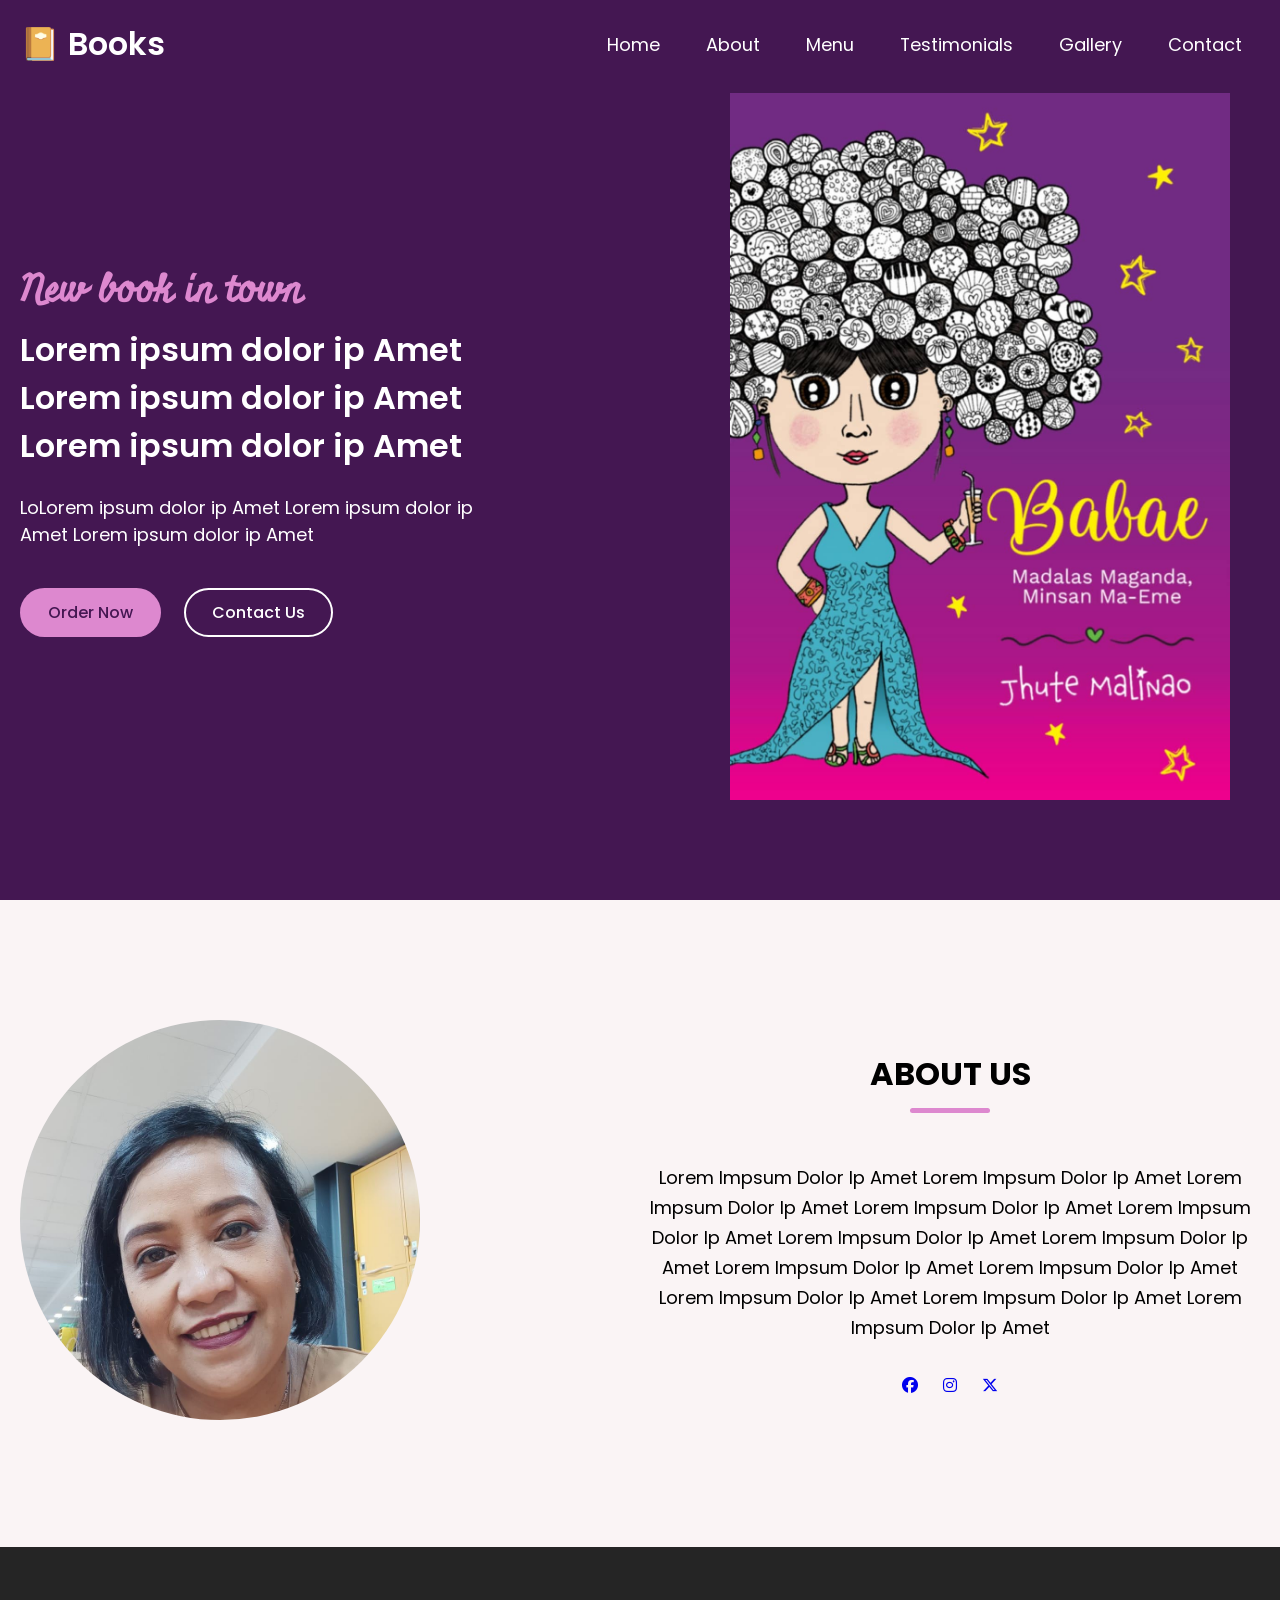
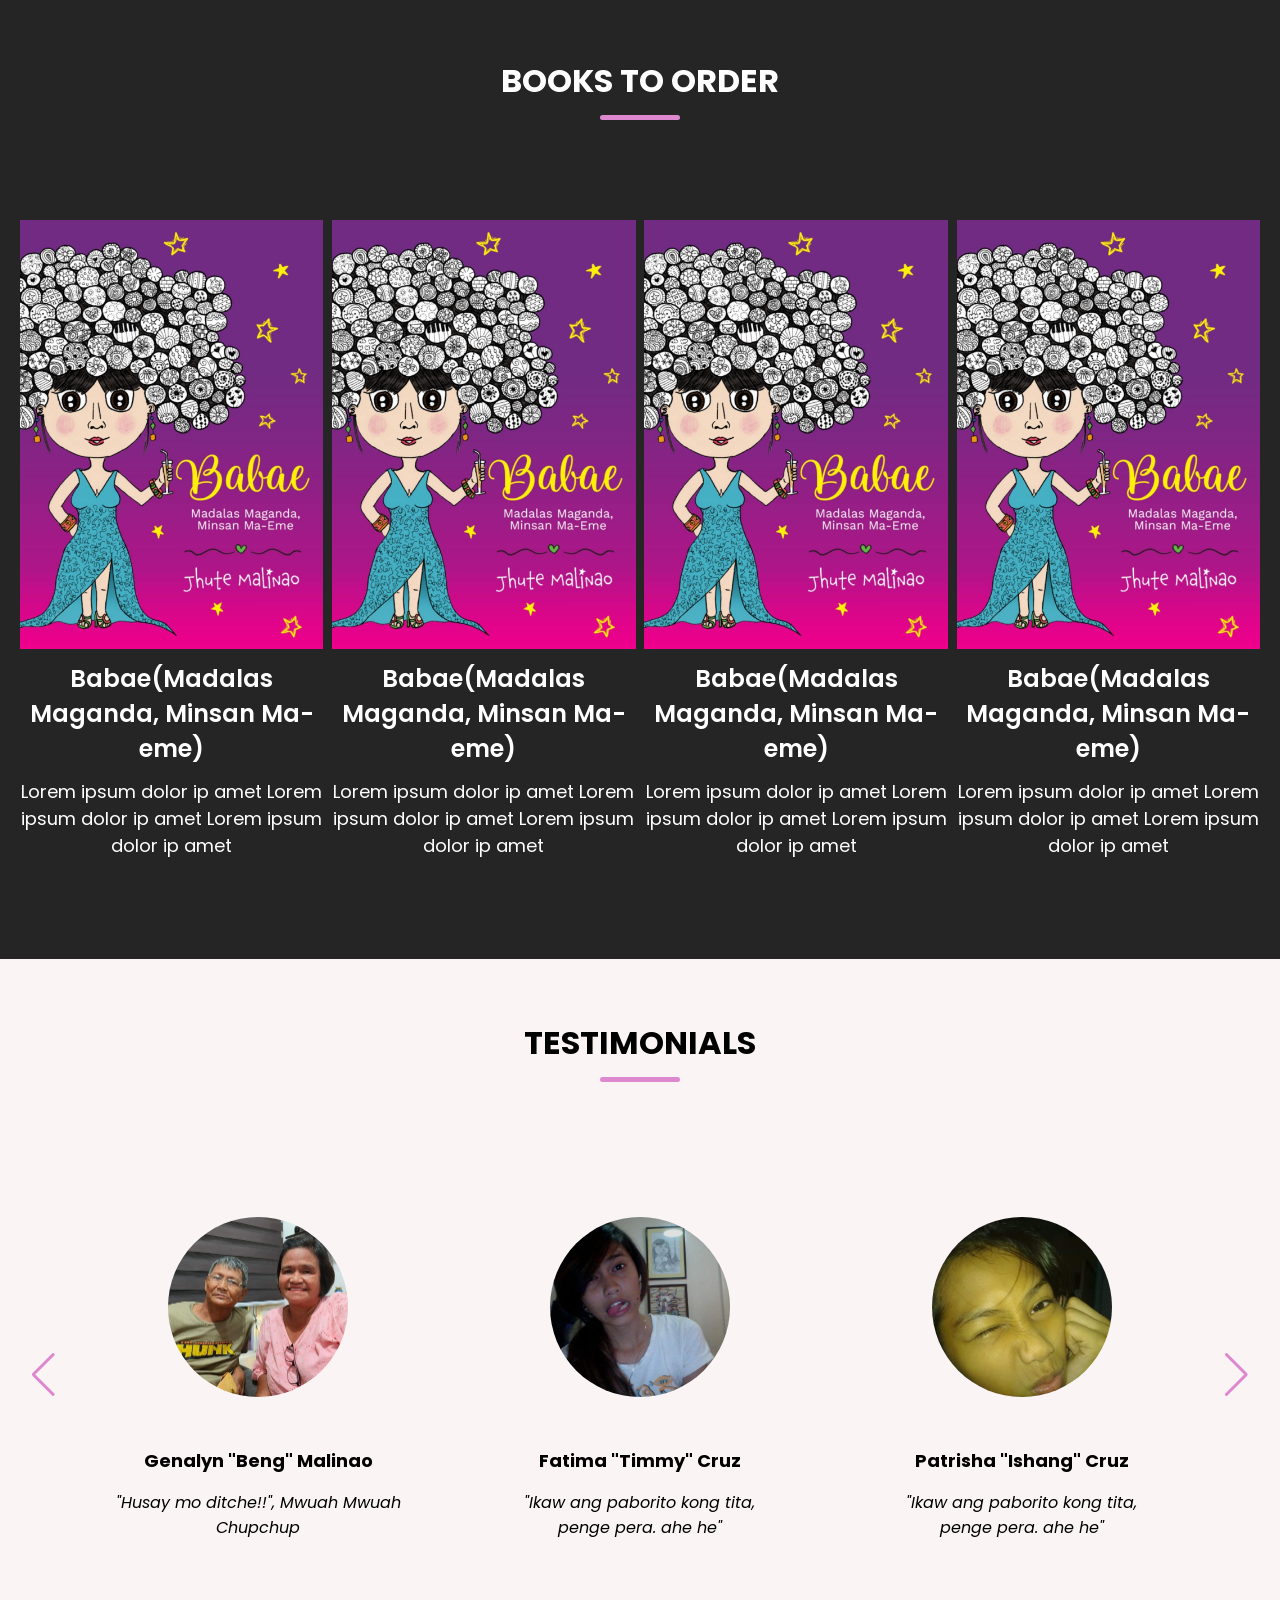
==== index.html @ f5c216b8 "Initial commit" ====
<!DOCTYPE html>
<html lang="en">
<head>
    <meta charset="UTF-8">
    <meta name="viewport" content = "width=device-width, initial-scale=1.0">
    <title>Lorem Impsum Dolor Ip Amet</title>
    <!--Link for awesome for icons-->
    <link rel="stylesheet" href="https://cdnjs.cloudflare.com/ajax/libs/font-awesome/6.6.0/css/all.min.css">
    <!--Link for Swiper CSS-->
    <link rel="stylesheet" href="https://cdn.jsdelivr.net/npm/swiper@11/swiper-bundle.min.css">
    <link rel ='stylesheet' href="style.css">
</head>
<body>
    <!-- Header / Navbar -->
    <header>
        <nav class="navbar section-content">
            <a href="#" class="nav-logo">
                <h2 class = "logo-text">📔 Books</h2>
            </a>
            <ul class="nav-menu">
                <button id="menu-close-button" class="fas fa-times"></button>
                
                <li class="nav-item">
                    <a href="#" class="nav-link">Home</a>
                </li>
                <li class="nav-item">
                    <a href="#" class="nav-link">About</a>
                </li>
                <li class="nav-item">
                    <a href="#" class="nav-link">Menu</a>
                </li>
                <li class="nav-item">
                    <a href="#" class="nav-link">Testimonials</a>
                </li>
                <li class="nav-item">
                    <a href="#" class="nav-link">Gallery</a>
                </li>   
                <li class="nav-item">
                    <a href="#" class="nav-link">Contact</a>
                </li>
            </ul>

            <button id="menu-open-button" class="fas fa-bars"></button>
        </nav>


    </header>
    <main>
        <!--Hero Section-->
        <section class="hero-section">
            <div class="section-content">
                <div class="hero-details">
                    <h2 class="Title">New book in town</h2>
                    <h3 class="subtitle">Lorem ipsum dolor ip Amet Lorem ipsum dolor ip Amet Lorem ipsum dolor ip Amet</h3>
                    <p class="description"> LoLorem ipsum dolor ip Amet Lorem ipsum dolor ip Amet Lorem ipsum dolor ip Amet</p>
                    <div class="buttons">
                        <a href="" class="button order-now">Order Now</a>
                        <a href="" class="button contact-us">Contact Us</a>
                    </div>
                </div>
                <div class="hero-image-wrapper">
                    <img src="images/babaebook.jpg" alt="Hero Image"class="Hero">
                </div>
            </div>    
        </section>    
        
        <!--About Section-->
        <section class="about-section">
        <div class="section-content">
        <div class="about-image-wrapper">
            <img src="images/titajhute.jpg" alt="About" class="about-image"> 
        </div>
        <div class="about-details">
            <h2 class="section-title">About Us</h2>
            <p class="text">Lorem Impsum Dolor Ip Amet Lorem Impsum Dolor Ip Amet Lorem Impsum Dolor Ip Amet
                Lorem Impsum Dolor Ip Amet Lorem Impsum Dolor Ip Amet Lorem Impsum Dolor Ip Amet
                Lorem Impsum Dolor Ip Amet Lorem Impsum Dolor Ip Amet Lorem Impsum Dolor Ip Amet
                Lorem Impsum Dolor Ip Amet Lorem Impsum Dolor Ip Amet Lorem Impsum Dolor Ip Amet
            </p>
            <div class="social-link-list">
                <a href="#" class="social-link"><i class="fa-brands fa-facebook"></i></a>
                <a href="#" class="social-link"><i class="fa-brands fa-instagram"></i></a>
                <a href="#" class="social-link"><i class="fa-brands fa-x-twitter"></i></a>
            </div>
        </div>
        </div>
        </section>

        <!--Menu Section-->
        <section class="menu-section">
            <h2 class="section-title">Books to order</h2>
        <div class="section-content">
            <ul class="menu-list">
                <li class="menu-item">
                    <img src="images/babaebook.jpg" alt="babaebook1" class="menu-image">
                    <h3 class="name">Babae(Madalas Maganda, Minsan Ma-eme)</h3>
                    <p class="text"> Lorem ipsum dolor ip amet Lorem ipsum dolor ip amet Lorem ipsum dolor ip amet 
                    </p>
                </li>
                 <li class="menu-item">
                    <img src="images/babaebook.jpg" alt="book1" class="menu-image">
                    <h3 class="name">Babae(Madalas Maganda, Minsan Ma-eme)</h3>
                    <p class="text"> Lorem ipsum dolor ip amet Lorem ipsum dolor ip amet Lorem ipsum dolor ip amet 
                    </p>
                </li> 
                <li class="menu-item">
                    <img src="images/babaebook.jpg" alt="book2" class="menu-image">
                    <h3 class="name">Babae(Madalas Maganda, Minsan Ma-eme)</h3>
                    <p class="text"> Lorem ipsum dolor ip amet Lorem ipsum dolor ip amet Lorem ipsum dolor ip amet 
                    </p>
                </li>
                <li class="menu-item">
                    <img src="images/babaebook.jpg" alt="book3" class="menu-image">
                    <h3 class="name">Babae(Madalas Maganda, Minsan Ma-eme)</h3>
                    <p class="text"> Lorem ipsum dolor ip amet Lorem ipsum dolor ip amet Lorem ipsum dolor ip amet 
                    </p>
                </li>
            </ul>
        </div>
        </section>

        <section class="testimonials-section">
            <h2 class="section-title">Testimonials</h2>
        <div class="section-content">
            <div class="slider-container swiper">
                <div class="slider-wrapper">
                    <ul class="testimonials-list swiper-wrapper">
                        <li class="testimonial swiper-slide">
                            <img src="images/test1.jpg" alt="test1" class="user-image">
                            <h3 class="name">Genalyn "Beng" Malinao</h3>
                            <i class="feedback">"Husay mo ditche!!", Mwuah Mwuah Chupchup</i>
                        </li>
                        <li class="testimonial swiper-slide">
                            <img src="images/test2.jpg" alt="test2" class="user-image">
                            <h3 class="name">Fatima "Timmy" Cruz</h3>
                            <i class="feedback">"Ikaw ang paborito kong tita, penge pera. ahe he"</i>
                        </li>   
                        <li class="testimonial swiper-slide">
                            <img src="images/test3.jpg" alt="test3" class="user-image">
                            <h3 class="name">Patrisha "Ishang" Cruz</h3>
                            <i class="feedback">"Ikaw ang paborito kong tita, penge pera. ahe he"</i>
                        </li>
                        <li class="testimonial swiper-slide">
                            <img src="images/test4.jpg" alt="test4" class="user-image">
                            <h3 class="name">Antonette "tonet" Cruz</h3>
                            <i class="feedback">"Ano ba naman to si tita!, Bat ako ???"</i>
                        </li>
                        <li class="testimonial swiper-slide">
                            <img src="images/test5.jpg" alt="test6" class="user-image">
                            <h3 class="name">Thomas "Tom" Cruz</h3>
                            <i class="feedback">"Si Tita? Asan ?"</i>
                        </li>
                    </ul>

                    <div class="swiper-pagination"></div>
                    <div class="swiper-slide-button swiper-button-prev"></div>
                    <div class="swiper-slide-button swiper-button-next"></div>
                </div>
            </div>
        </div>
        </section>
    </main>


    <!--Linking swipper script-->
    <script src="https://cdn.jsdelivr.net/npm/swiper@11/swiper-bundle.min.js"></script>   
    
    <!--Linking custom script-->
    <script src="script.js"></script>
</body>
</html>
---- style.css ----
/* Importing Google fonts */
@import url('https://fonts.googleapis.com/css2?family=Miniver&family=Poppins:ital,wght@0,400;0,500;0,600;0,700;1,400&display=swap');

*{
    margin: 0;
    padding: 0;
    box-sizing: border-box;
    font-family: "Poppins", serif;
}

:root {
    /*Color*/
    --white-color:#fff;
    --dark-color:#252525;
    --primary-color:#441752;
    --secondary-color:#DD88CF;
    --light-pink-color:#faf4f5;
    --medium-gray-color:#ccc;

    /*Font size*/
    --font-size-s: 0.9rem;
    --font-size-n: 1rem;
    --font-size-m: 1.12rem;
    --font-size-l: 1.5rem;
    --font-size-xl: 2rem;
    --font-size-xxl: 2.3rem;

    /*Font weight*/
    --font-weight-normal:400;
    --font-weight-medium:500;
    --font-weight-semibold:600;
    --font-weight-bold:700;

     /*Border radius*/
     --border-radius-s: 8px;
     --border-radius-m: 30px;
     --border-radius-circle: 50%;

     /*Site max width*/
     --site-max-width:1300px;


}
/*Stylings for whole site */
ul{
    list-style: none;
}
a {
    text-decoration: none;
}
button {
    cursor: pointer;
    border: none;
    background: none;
}

img{
    width: 100%;
}


.section-content {
    margin: 0 auto;
    padding: 0 20px;
    max-width: var(--site-max-width);

}

.section-title {
    text-align: center;
    padding: 60px 0 100px;
    text-transform: uppercase;
    font-size: var(--font-size-xl);
}

.section-title::after{
    content: "";
    width: 80px;
    height: 5px;
    display: block;
    margin: 10px auto 0;
    border-radius: var(--border-radius-s);
    background: var(--secondary-color);
}

/*Navbar styling */
header
{
    position:fixed;
    width:100%;
    z-index:5;
    background: var(--primary-color);
}

header .navbar {
    display:flex;
    padding: 20px;
    align-items: center;
    justify-content: space-between;
}

.navbar .nav-logo .logo-text{
    color:var(--white-color);
    font-size: var(--font-size-xl);
    font-weight: var(--font-weight-semibold);
}
.navbar .nav-menu{
    display:flex;
    gap:10px;
}


.navbar .nav-menu .nav-link {
    padding: 10px 18px;
    color: var(--white-color);
    font-size: var(--font-size-m) ;
    border-radius: var(--border-radius-m);
}
.navbar .nav-menu .nav-link:hover{
    color:var(--primary-color);
    background: var(--secondary-color);
}

.navbar :where(#menu-close-button, #menu-open-button){
    display: none;

}

/*Hero section styling*/
.hero-section{
    min-height: 100vh;
    background: var(--primary-color);
}
.hero-section .section-content{
    display:flex;
    align-items: center;
    min-height: 100vh;
    color:var(--white-color);
    justify-content: space-between;
}


.hero-section .hero-details .Title {
    font-size: var(--font-size-xxl);
    color:var(--secondary-color);
    font-family: "Miniver", sans-serif;
    
}
.hero-section .hero-details .subtitle {
    margin-top: 8px;
    max-width: 70%;
    font-size: var(--font-size-xl);
    font-weight: var(--font-weight-semibold);

}

.hero-section .hero-details .description{
    max-width:  70%;
    margin: 24px 0 40px;
    font-size: var(--font-size-m);
}

.hero-section .hero-details .buttons {
    display:flex;
    gap: 23px;
}

.hero-section .hero-details .button{
    padding: 10px 26px;
    border: 2px solid transparent;
    color: var(--primary-color);   
    border-radius: var(--border-radius-m);
    background: var(--secondary-color);
    font-weight: var(--font-weight-medium);
    transition: 0.3s ease;

}

.hero-section .hero-details .button:hover,
.hero-section .hero-details .contact-us {
    color: var(--white-color);
    border-color: var(--white-color);
    background: transparent;
}

.hero-section .hero-details .contact-us:hover {
    color: var(--primary-color);
    border-color: var(--secondary-color);
    background: var(--secondary-color);
}


.hero-section .hero-image-wrapper{
    max-width: 500px;
    margin-right: 30px;
}

/*About Section */
.about-section {
    padding: 120px 0;
    background:var(--light-pink-color);

}
.about-section .section-content {
    display:flex;
    gap: 50px;
    align-items: center;
    justify-content: space-between;
}

.about-section .about-image-wrapper .about-image{
    width: 400px;
    height: 400px;
    object-fit: cover;
    border-radius: var(--border-radius-circle);
}

.about-section .about-details .section-title{
    padding: 0;
}

.about-section .about-details{
    max-width: 50%;
}

.about-section .about-details .text {
    line-height: 30px;
    margin: 50px 0 30px;
    text-align: center;
    font-size: var(--font-size-m);
}
.about-section .social-link-list {
    display: flex;
    gap: 25px;
    justify-content: center;
}
.about-section .social-link-list .social-link-list {
    color: var(--primary-color);
    font-size: var(--font-size-l);
    transition: 0.2s ease;
}
.about-section .social-link-list .social-link:hover {
    color: var(--secondary-color)
}

/* Menu section styling */
.menu-section {
    color: var(--white-color);
    background: var(--dark-color);
    padding: 50px 0 100px;
}

.menu-section .menu-list {
    display: flex;
    flex-wrap: wrap;
    align-items: center;
    justify-content: space-between;

}

.menu-section .menu-list .menu-item {
    display: flex;
    align-items: center;
    text-align: center;
    flex-direction: column;
    justify-content: space-between;
    width: calc(100% / 3 - 110px);
}
.menu-section .menu-list .menu-item .menu.image {
    max-width: 83%;
    aspect-ratio: 1;
}

.menu-section .menu-list .menu-item .name {
    margin: 12px 0;
    font-size: var(--font-size-l);
    font-weight: var(--font-weight-semibold);
    object-fit: contain;
}

.menu-section .menu-list .menu-item .text {
    font-size: var(--font-size-m);

}


/*Testimonial section styling */
.testimonials-section {
    padding:50x 0 150px;
    background: var(--light-pink-color);
}

.testimonials-section .slider-wrapper {
    overflow: hidden;
    margin: 0 60px 50px;
}

.testimonials-section .testimonial {
    display:flex;
    padding: 35px;
    text-align: center;
    flex-direction: column;
    align-items: center;
}

.testimonials-section .testimonial .user-image {
    width: 180px;
    height: 180px;
    object-fit:cover;
    margin-bottom: 50px;
    border-radius: var(--border-radius-circle)
}

.testimonials-section .testimonial .name {
    margin-bottom: 16px;
    font-size: var(--font-size-m);

}

.testimonials-section .testimonial .feedback {
    line-height: 25px;
}


.testimonials-section .swiper-pagination-bullet {
    width:15px;
    height:15px;
    opacity: 1;
    background: var(--secondary-color)
}

.testimonials-section .swiper-slide-button {
    margin-top: -50px;
    color: var(--secondary-color);
    transition: 0.3s ease;

}
.testimonials-section .swiper-slide-button:hover {
    color: var(--primary-color);
}

/*Responsive media query code for max width 1024px*/
@media screen and (max-width:1024px) {
    .menu-section .menu-list {
        gap:60px;
    }
    .menu-section .menu-list .menu-item {
        width: calc(100% / 3 - 60px);
    }
}



/*Responsive media query code for max width 900px*/
@media screen and (max-width:900px) {
    :root {
        --font-size-m: 1rem;
        --font-size-l: 1.3rem;
        --font-size-xl: 1.5rem;
        --font-size-xxl: 1.8rem;
    }
    body.show-mobile-menu header::before {
        content: "";
        position: fixed;
        left:0;
        top:0;
        height: 100%;
        width: 100%;
        backdrop-filter: blur(5px);
        background: rgba(0, 0, 0, 0.2);
    }

    .navbar :where(#menu-close-button, #menu-open-button) {
        display: block;
        font-size: var(--font-size-l);
    }
    .navbar #menu-close-button {
        position:absolute;
        right: 30px;
        top: 30px;
    }
    .navbar #menu-open-button {
        color: var(--white-color);
    }
    
    .navbar  .nav-menu{
        display:block;
        position:fixed;
        left: -300px;
        top:0;
        width:300px;
        height:100%;
        display: flex;
        flex-direction: column;
        align-items: center;
        padding-top: 100px;
        background:var(--white-color);
        transition: left 0.2s ease;

    }
    body.show-mobile-menu .navbar .nav-menu {
        left:0;
    }
    .navbar .nav-menu .nav-link {
        color: var(--dark-color);
        display: block;
        margin-top: 17px;
        font-size: var(--font-size-l);
   }

   .hero-section .section-content {
    gap: 50px;
    text-align: center;
    padding: 30px 20px 20px;

    flex-direction: column-reverse;
    justify-content: center;
   }

   .hero-section .hero-details :is(.subtitle, .description),
   .about-section .about-details{
    max-width: 100%;
   }
   .hero-section .hero-details .buttons {
    justify-content: center;
   }

   hero-section .hero-image-wrapper {
    max-width: 270px;
    margin-right: 0;
   }

   .about-section .section-content {
    gap: 70px;
    flex-direction: column-reverse;
   }

   .about-section .about-image-wrapper .about-image {
    width: 100%;
    height: 100%;
    max-width: 250px;
    aspect-ratio: 1;
   }
   .menu-section .menu-list {
    gap:30px;
    }
    .menu-section .menu-list .menu-item {
    width: calc(100% / 2 - 30px);
    }

    .menu-section .menu-list .menu-item .menu-image{
        max-width: 200px;
    }
}

/*Responsive media query code for max width 640px*/
@media screen and (max-width:640px) {
    .menu-section .menu-list  .menu-item {
        width: 100%;
    }
    .menu-section .menu-list {
        gap:60px;
    }

    .testimonials-section .slider-wrapper {
        margin: 0 0 30px;
    }


    .testimonials-section .swiper-slide-button {
        display: none;
    }
}
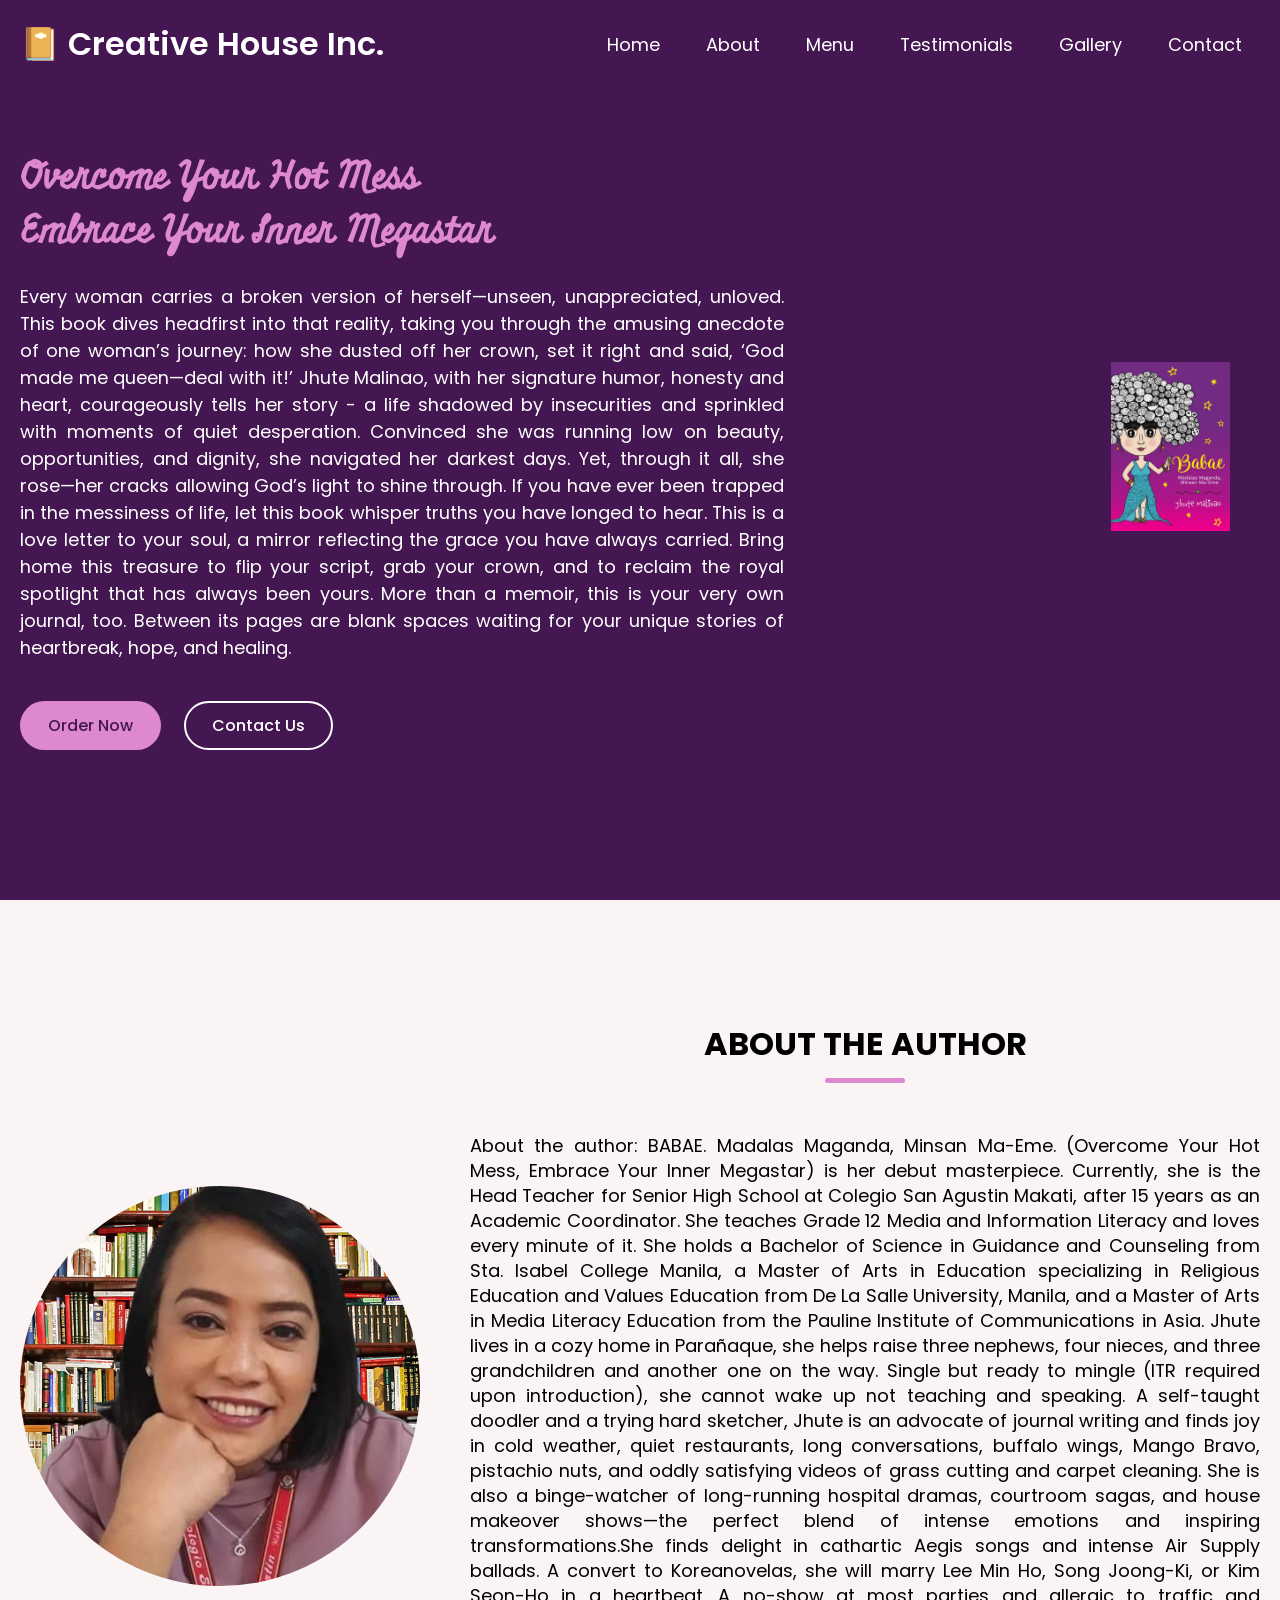
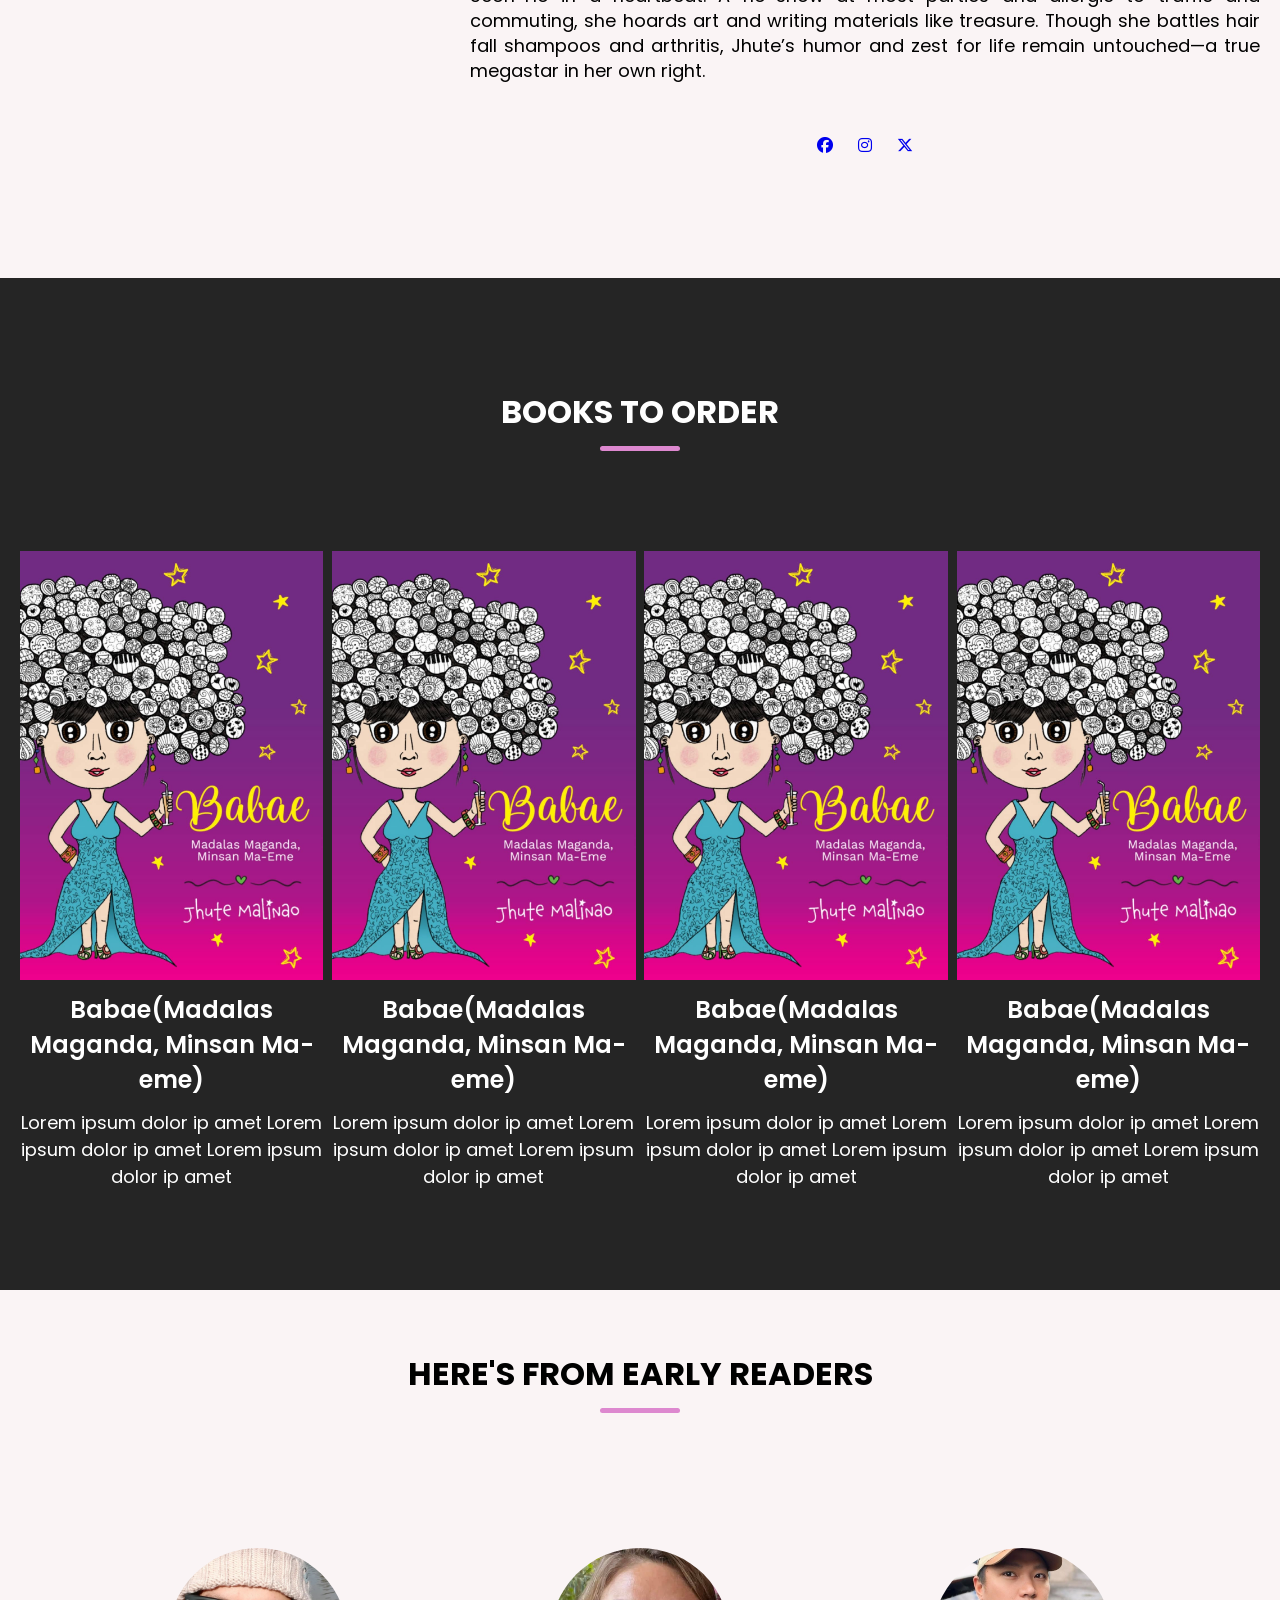
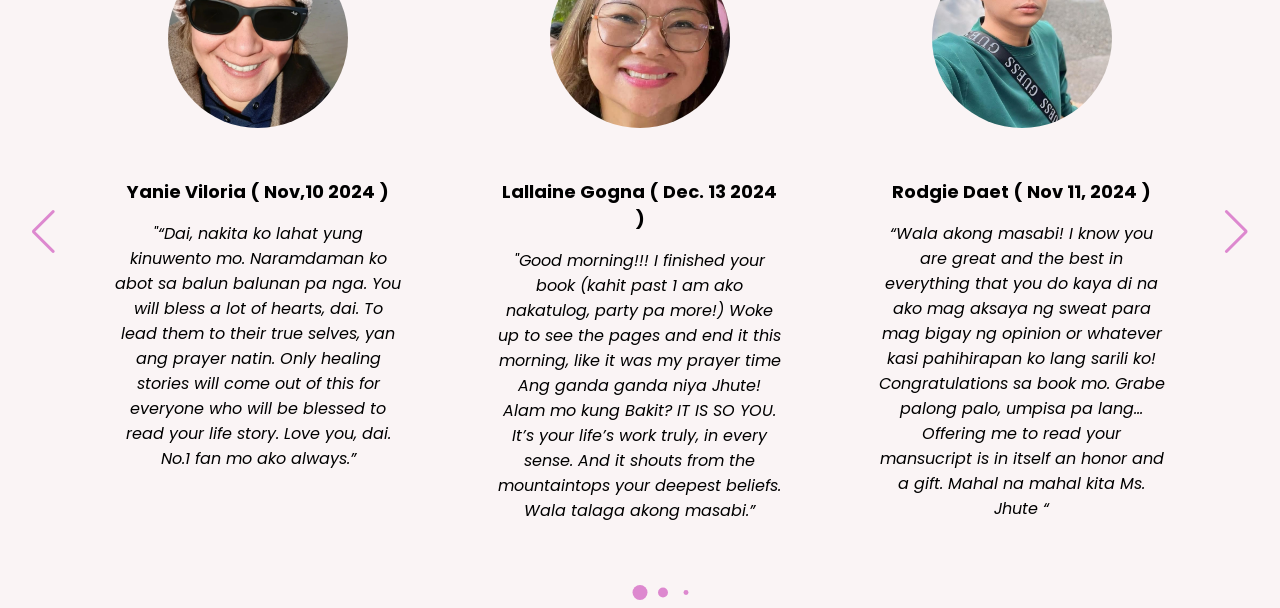
==== commit f1a97607: "Updated code with latest changes" ====
--- a/index.html
+++ b/index.html
@@ -15,7 +15,7 @@
     <header>
         <nav class="navbar section-content">
             <a href="#" class="nav-logo">
-                <h2 class = "logo-text">📔 Books</h2>
+                <h2 class = "logo-text">📔 Creative House Inc.</h2>
             </a>
             <ul class="nav-menu">
                 <button id="menu-close-button" class="fas fa-times"></button>
@@ -50,9 +50,16 @@
         <section class="hero-section">
             <div class="section-content">
                 <div class="hero-details">
-                    <h2 class="Title">New book in town</h2>
-                    <h3 class="subtitle">Lorem ipsum dolor ip Amet Lorem ipsum dolor ip Amet Lorem ipsum dolor ip Amet</h3>
-                    <p class="description"> LoLorem ipsum dolor ip Amet Lorem ipsum dolor ip Amet Lorem ipsum dolor ip Amet</p>
+                    <h2 class="Title">     Overcome Your Hot Mess </h2>
+                    <h2 class="Title"> Embrace Your Inner Megastar</h2>
+                    <h3 class="subtitle"></h3>
+                    <p class="description">Every woman carries a broken version of herself—unseen, unappreciated, unloved. This book dives headfirst into that reality, taking you through the amusing anecdote of one woman’s journey: how she dusted off her crown, set it right and said, ‘God made me queen—deal with it!’ 
+
+                        Jhute Malinao, with her signature humor, honesty and heart, courageously tells her story - a life shadowed by insecurities and sprinkled with moments of quiet desperation. Convinced she was running low on beauty, opportunities, and dignity, she navigated her darkest days. Yet, through it all, she rose—her cracks allowing God’s light to shine through.
+                        
+                        If you have ever been trapped in the messiness of life, let this book whisper truths you have longed to hear. This is a love letter to your soul, a mirror reflecting the grace you have always carried. Bring home this treasure to flip your script, grab your crown, and to reclaim the royal spotlight that has always been yours. 
+                        
+                        More than a memoir, this is your very own journal, too. Between its pages are blank spaces waiting for your unique stories of heartbreak, hope, and healing. </p>
                     <div class="buttons">
                         <a href="" class="button order-now">Order Now</a>
                         <a href="" class="button contact-us">Contact Us</a>
@@ -71,11 +78,68 @@
             <img src="images/titajhute.jpg" alt="About" class="about-image"> 
         </div>
         <div class="about-details">
-            <h2 class="section-title">About Us</h2>
-            <p class="text">Lorem Impsum Dolor Ip Amet Lorem Impsum Dolor Ip Amet Lorem Impsum Dolor Ip Amet
-                Lorem Impsum Dolor Ip Amet Lorem Impsum Dolor Ip Amet Lorem Impsum Dolor Ip Amet
-                Lorem Impsum Dolor Ip Amet Lorem Impsum Dolor Ip Amet Lorem Impsum Dolor Ip Amet
-                Lorem Impsum Dolor Ip Amet Lorem Impsum Dolor Ip Amet Lorem Impsum Dolor Ip Amet
+            <h2 class="section-title">About the Author</h2>
+            <p class="text">About the author: BABAE. Madalas Maganda,
+                Minsan Ma-Eme. (Overcome
+                Your Hot Mess, Embrace Your
+                Inner Megastar) is her debut
+                masterpiece. Currently, she is the
+                Head Teacher for Senior High
+                School at Colegio San Agustin
+                Makati, after 15 years as an
+                Academic Coordinator. She
+                teaches Grade 12 Media and
+                Information Literacy and loves
+                every minute of it. She holds a
+                Bachelor of Science in Guidance
+                and Counseling from Sta. Isabel
+                College Manila, a Master of Arts
+                in Education specializing in
+                Religious Education and Values
+                Education from De La Salle
+                University, Manila, and a Master
+                of Arts in Media Literacy
+                Education from the Pauline
+                Institute of Communications in
+                Asia.
+                Jhute lives in a cozy home in
+                Parañaque, she helps raise three
+                nephews, four nieces, and three
+                grandchildren and another one
+                on the way. Single but ready to
+                mingle (ITR required upon
+                introduction), she cannot wake
+                up not teaching and speaking. A
+                self-taught doodler and a trying
+                hard sketcher, Jhute is an
+                advocate of journal writing and
+                finds joy in cold weather, quiet
+                restaurants, long conversations,
+                buffalo wings, Mango Bravo,
+                pistachio nuts, and oddly
+                satisfying videos of grass cutting
+                and carpet cleaning. She is also a
+                binge-watcher of long-running
+                hospital dramas, courtroom
+                sagas, and house makeover
+                shows—the perfect blend of
+                intense emotions and inspiring
+                
+                transformations.She finds delight
+                in cathartic Aegis songs and
+                intense Air Supply ballads. A
+                convert to Koreanovelas, she
+                will marry Lee Min Ho, Song
+                Joong-Ki, or Kim Seon-Ho in a
+                heartbeat. A no-show at most
+                parties and allergic to traffic and
+                commuting, she hoards art and
+                writing materials like treasure.
+                Though she battles hair fall
+                shampoos and arthritis, Jhute’s
+                humor and zest for life remain
+                untouched—a true megastar in
+                her own right.
             </p>
             <div class="social-link-list">
                 <a href="#" class="social-link"><i class="fa-brands fa-facebook"></i></a>
@@ -119,31 +183,59 @@
         </div>
         </section>
 
+        <!--Testimonial Section-->
         <section class="testimonials-section">
-            <h2 class="section-title">Testimonials</h2>
+            <h2 class="section-title">Here's from early readers</h2>
         <div class="section-content">
             <div class="slider-container swiper">
                 <div class="slider-wrapper">
                     <ul class="testimonials-list swiper-wrapper">
                         <li class="testimonial swiper-slide">
                             <img src="images/test1.jpg" alt="test1" class="user-image">
-                            <h3 class="name">Genalyn "Beng" Malinao</h3>
-                            <i class="feedback">"Husay mo ditche!!", Mwuah Mwuah Chupchup</i>
+                            <h3 class="name">Yanie Viloria ( Nov,10 2024 )</h3>
+                            <i class="feedback">"“Dai, nakita ko lahat yung kinuwento mo. Naramdaman ko abot sa balun balunan pa nga.
+                                You will bless a lot of hearts, dai. To lead them to their true 
+                                selves, yan ang prayer 
+                                natin. Only healing 
+                                stories will come out of 
+                                this for everyone who 
+                                will be blessed to read 
+                                your life story. 
+                                Love you, dai. 
+                                No.1 fan mo ako always.”</i>
                         </li>
                         <li class="testimonial swiper-slide">
                             <img src="images/test2.jpg" alt="test2" class="user-image">
-                            <h3 class="name">Fatima "Timmy" Cruz</h3>
-                            <i class="feedback">"Ikaw ang paborito kong tita, penge pera. ahe he"</i>
+                            <h3 class="name"> Lallaine Gogna ( Dec. 13 2024 ) </h3>
+                            <i class="feedback">"Good morning!!! I finished your book (kahit past 1 am ako nakatulog, party pa more!) Woke up to see the pages and end it this morning, like it 
+                                was my prayer time  
+                                Ang ganda ganda niya Jhute!  
+                                Alam mo kung Bakit? 
+                                IT IS SO YOU.  
+                                It’s your life’s work truly, 
+                                in every sense. 
+                                And it shouts from the 
+                                mountaintops your deepest beliefs. Wala talaga akong masabi.”</i>
                         </li>   
                         <li class="testimonial swiper-slide">
                             <img src="images/test3.jpg" alt="test3" class="user-image">
-                            <h3 class="name">Patrisha "Ishang" Cruz</h3>
-                            <i class="feedback">"Ikaw ang paborito kong tita, penge pera. ahe he"</i>
+                            <h3 class="name">Rodgie Daet  ( Nov 11, 2024 ) </h3>
+                            <i class="feedback">“Wala akong masabi!
+                                I know you are great and the best in everything that you do kaya di na ako mag aksaya ng sweat para mag bigay 
+                                                  ng opinion or whatever kasi    
+                                                pahihirapan ko lang sarili ko! 
+                                                  Congratulations sa book mo. 
+                                                  Grabe palong palo, umpisa pa     
+                                              lang...  Offering me to  read 
+                                                  your mansucript is in itself an 
+                                             honor and a gift. Mahal na 
+                                    mahal kita Ms. Jhute “</i>
                         </li>
                         <li class="testimonial swiper-slide">
                             <img src="images/test4.jpg" alt="test4" class="user-image">
-                            <h3 class="name">Antonette "tonet" Cruz</h3>
-                            <i class="feedback">"Ano ba naman to si tita!, Bat ako ???"</i>
+                            <h3 class="name">Genalyn Cruz ( Dec 30, 2024 )</h3>
+                            <i class="feedback">“hala, puro mga kaibigan mo yan., 
+                                syempre mababait yan.  pabasa mo sa hindi mo  ka-close!</i>
                         </li>
                         <li class="testimonial swiper-slide">
                             <img src="images/test5.jpg" alt="test6" class="user-image">
@@ -152,7 +244,7 @@
                         </li>
                     </ul>
 
-                    <div class="swiper-pagination"></div>
+                    <div class="swiper-slide-button swiper-pagination"></div>
                     <div class="swiper-slide-button swiper-button-prev"></div>
                     <div class="swiper-slide-button swiper-button-next"></div>
                 </div>
--- a/style.css
+++ b/style.css
@@ -158,6 +158,8 @@
     max-width:  70%;
     margin: 24px 0 40px;
     font-size: var(--font-size-m);
+    text-align: justify;
+    
 }
 
 .hero-section .hero-details .buttons {
@@ -220,13 +222,13 @@
 }
 
 .about-section .about-details{
-    max-width: 50%;
+    max-width: 75%;
 }
 
 .about-section .about-details .text {
-    line-height: 30px;
-    margin: 50px 0 30px;
-    text-align: center;
+    line-height: 25px;
+    margin: 50px 0 50px;
+    text-align: justify;
     font-size: var(--font-size-m);
 }
 .about-section .social-link-list {
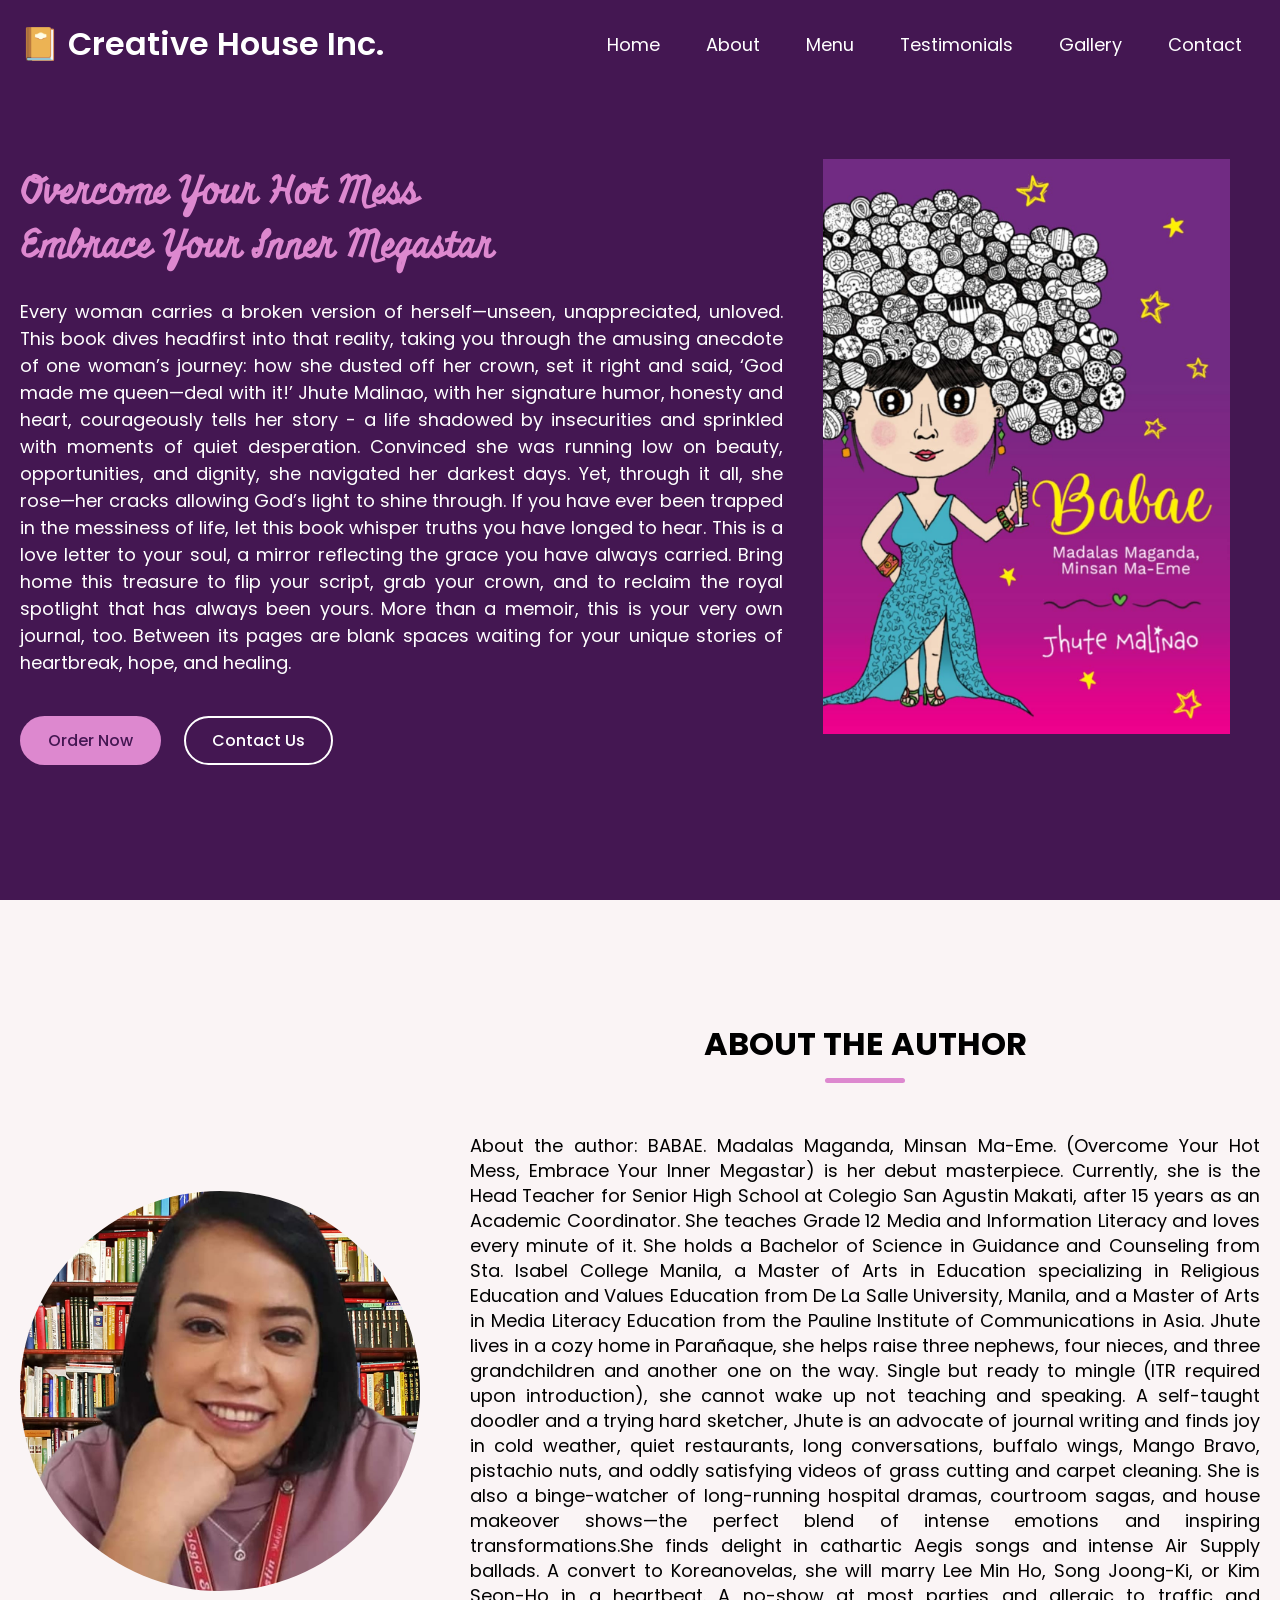
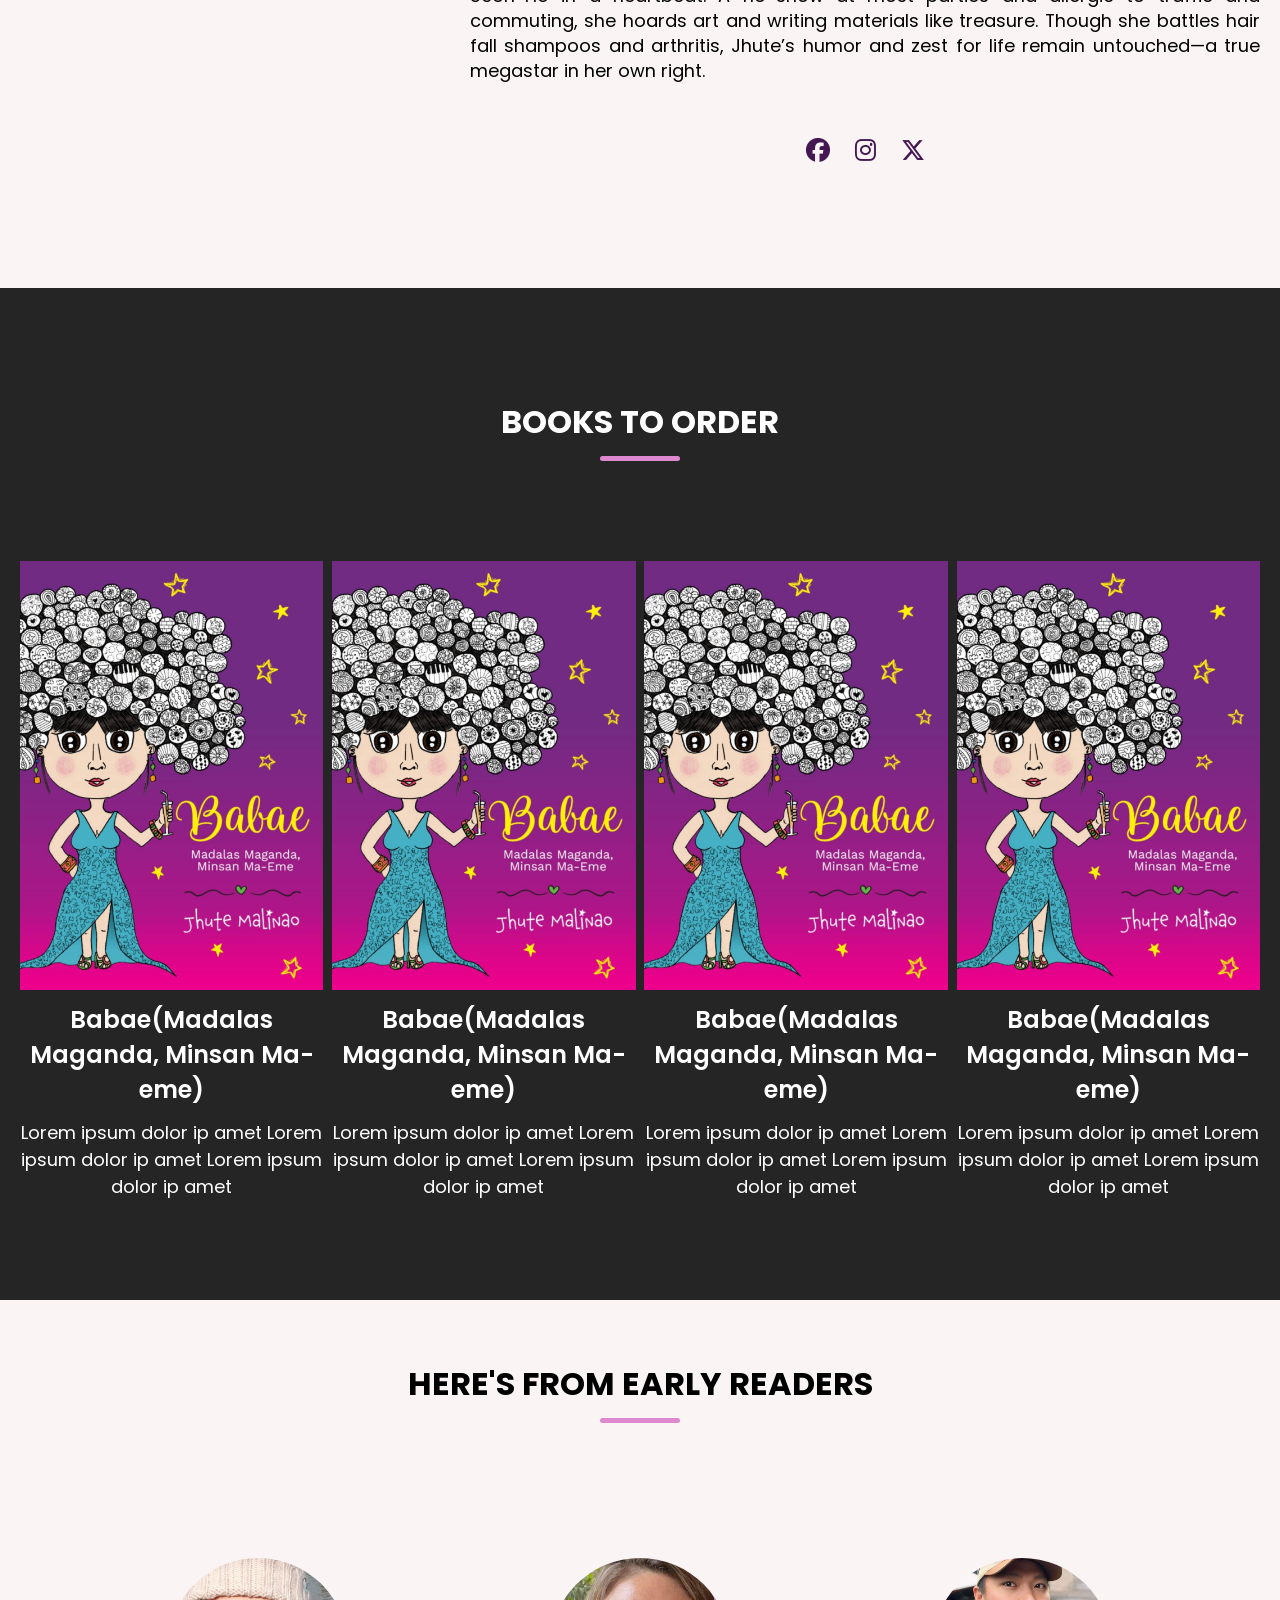
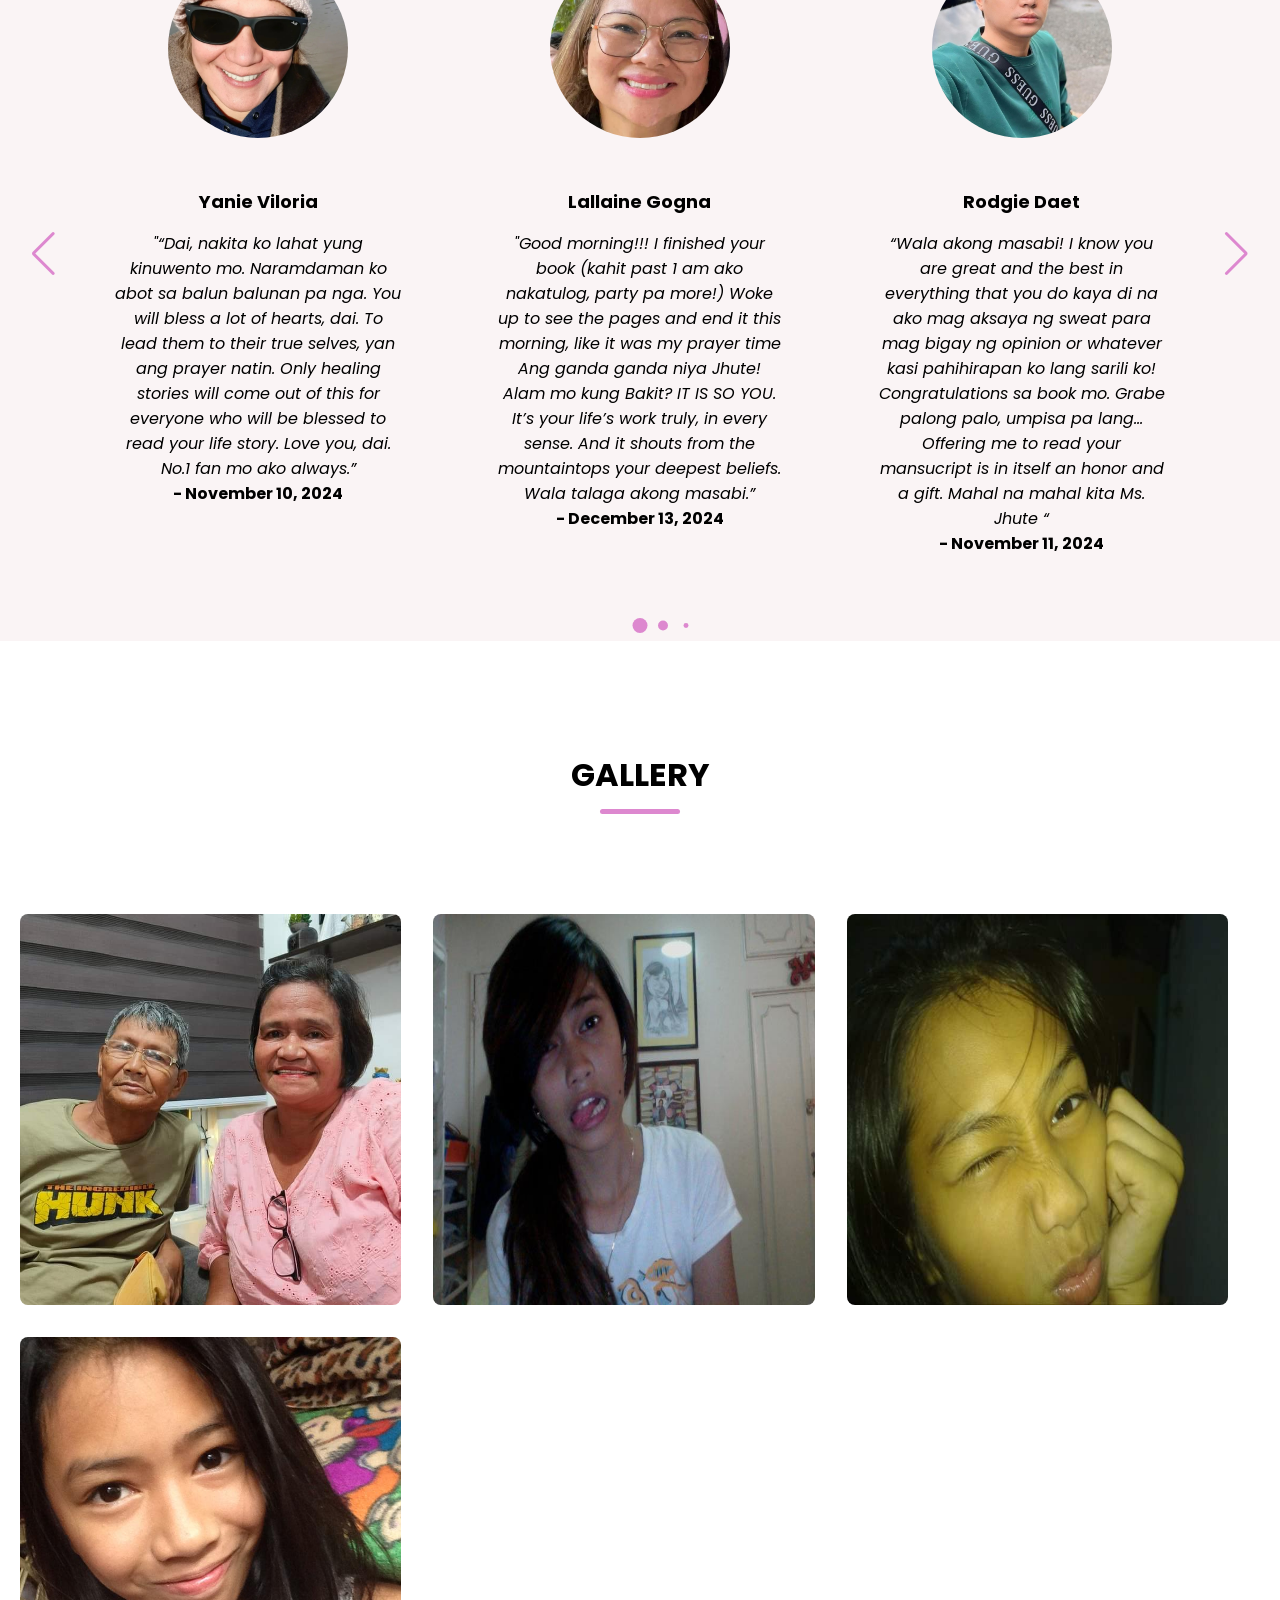
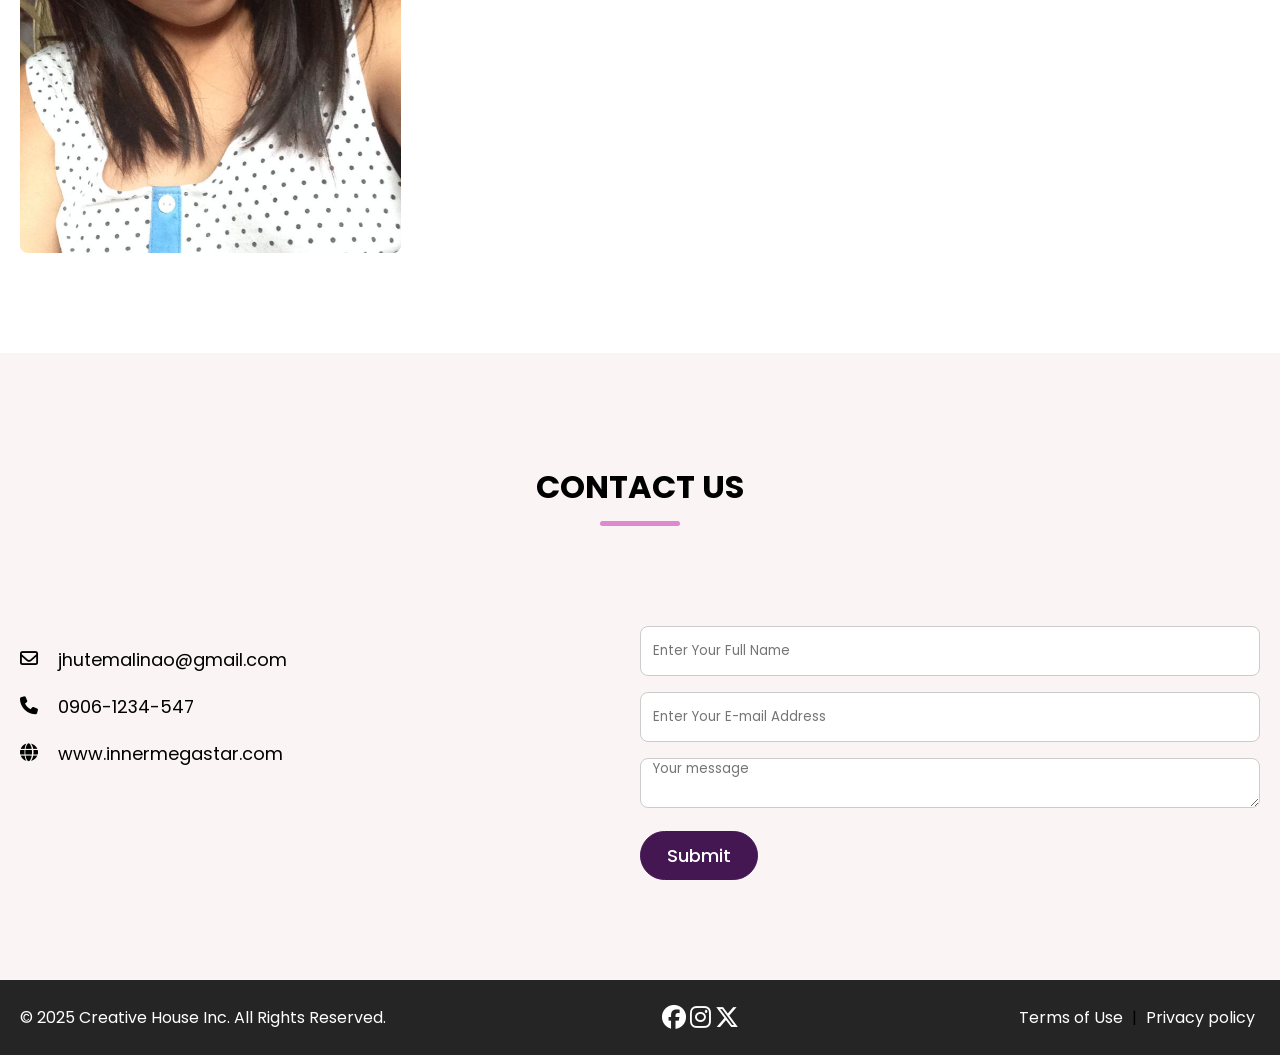
==== commit 0d20848d: "Updaed project files" ====
--- a/index.html
+++ b/index.html
@@ -50,9 +50,9 @@
         <section class="hero-section">
             <div class="section-content">
                 <div class="hero-details">
-                    <h2 class="Title">     Overcome Your Hot Mess </h2>
-                    <h2 class="Title"> Embrace Your Inner Megastar</h2>
-                    <h3 class="subtitle"></h3>
+                    <h2 class="Title">      </h2>
+                    <h2 class="Title">Overcome Your Hot Mess Embrace Your Inner Megastar</h2>
+                    
                     <p class="description">Every woman carries a broken version of herself—unseen, unappreciated, unloved. This book dives headfirst into that reality, taking you through the amusing anecdote of one woman’s journey: how she dusted off her crown, set it right and said, ‘God made me queen—deal with it!’ 
 
                         Jhute Malinao, with her signature humor, honesty and heart, courageously tells her story - a life shadowed by insecurities and sprinkled with moments of quiet desperation. Convinced she was running low on beauty, opportunities, and dignity, she navigated her darkest days. Yet, through it all, she rose—her cracks allowing God’s light to shine through.
@@ -192,7 +192,7 @@
                     <ul class="testimonials-list swiper-wrapper">
                         <li class="testimonial swiper-slide">
                             <img src="images/test1.jpg" alt="test1" class="user-image">
-                            <h3 class="name">Yanie Viloria ( Nov,10 2024 )</h3>
+                            <h3 class="name">Yanie Viloria</h3>
                             <i class="feedback">"“Dai, nakita ko lahat yung kinuwento mo. Naramdaman ko abot sa balun balunan pa nga.
                                 You will bless a lot of hearts, dai. To lead them to their true 
                                 selves, yan ang prayer 
@@ -202,11 +202,13 @@
                                 will be blessed to read 
                                 your life story. 
                                 Love you, dai. 
-                                No.1 fan mo ako always.”</i>
+                                No.1 fan mo ako always.” </i>
+                                
+                                <h4> - November 10, 2024 </h4>
                         </li>
                         <li class="testimonial swiper-slide">
                             <img src="images/test2.jpg" alt="test2" class="user-image">
-                            <h3 class="name"> Lallaine Gogna ( Dec. 13 2024 ) </h3>
+                            <h3 class="name"> Lallaine Gogna </h3>
                             <i class="feedback">"Good morning!!! I finished your book (kahit past 1 am ako nakatulog, party pa more!) Woke up to see the pages and end it this morning, like it 
                                 was my prayer time  
                                 Ang ganda ganda niya Jhute!  
@@ -216,10 +218,11 @@
                                 in every sense. 
                                 And it shouts from the 
                                 mountaintops your deepest beliefs. Wala talaga akong masabi.”</i>
+                                <h4> - December 13, 2024 </h4>
                         </li>   
                         <li class="testimonial swiper-slide">
                             <img src="images/test3.jpg" alt="test3" class="user-image">
-                            <h3 class="name">Rodgie Daet  ( Nov 11, 2024 ) </h3>
+                            <h3 class="name">Rodgie Daet</h3>
                             <i class="feedback">“Wala akong masabi!
                                 I know you are great and the best in everything that you do kaya di na ako mag aksaya ng sweat para mag bigay 
                                                   ng opinion or whatever kasi    
@@ -230,12 +233,14 @@
                                                   your mansucript is in itself an 
                                              honor and a gift. Mahal na 
                                     mahal kita Ms. Jhute “</i>
+                                    <h4>  - November 11, 2024 </h4>
                         </li>
                         <li class="testimonial swiper-slide">
                             <img src="images/test4.jpg" alt="test4" class="user-image">
-                            <h3 class="name">Genalyn Cruz ( Dec 30, 2024 )</h3>
+                            <h3 class="name">Genalyn Cruz</h3>
                             <i class="feedback">“hala, puro mga kaibigan mo yan., 
                                 syempre mababait yan.  pabasa mo sa hindi mo  ka-close!</i>
+                                <h4>- December 30, 2024 </h4>
                         </li>
                         <li class="testimonial swiper-slide">
                             <img src="images/test5.jpg" alt="test6" class="user-image">
@@ -251,6 +256,72 @@
             </div>
         </div>
         </section>
+        <!--Gallery Section-->
+        <section class="gallery-section">
+            <h2 class="section-title">Gallery</h2>
+            <div class="section-content">
+                <ul class="gallery-list">
+                    <li class="gallery-item">
+                        <img src="images/gallery1.jpg" alt="Gallery" class="gallery-image">
+                    </li>
+                    <li class="gallery-item">
+                        <img src="images/gallery2.jpg" alt="Gallery" class="gallery-image">
+                    </li>
+                    <li class="gallery-item">
+                        <img src="images/gallery3.jpg" alt="Gallery" class="gallery-image">
+                    </li>
+                    <li class="gallery-item">
+                        <img src="images/gallery4.jpg" alt="Gallery" class="gallery-image">
+                    </li>
+                </ul>
+            </div>
+        </section>
+        <!--Contact Section-->
+        <section class="contact-section">
+            <h2 class="section-title">Contact Us</h2>
+            <div class="section-content">
+                <ul class="contact-info-list">
+                    <li class="contact-info">
+                        <i class="fa-regular fa-envelope"></i>
+                        <p>jhutemalinao@gmail.com</p>
+                    </li>
+                    <li class="contact-info">
+                        <i class="fa-solid fa-phone"></i>
+                        <p>0906-1234-547</p>
+                    </li>
+                    <li class="contact-info">
+                        <i class="fa-solid fa-globe"></i>
+                        <p>www.innermegastar.com</p>
+                    </li>
+                </ul>
+                <form action="#" class="contact-form">
+                    <input type="text"  placeholder="Enter Your Full Name" class="form-input" required>
+                    <input type="email" placeholder="Enter Your E-mail Address" class="form-input" required>
+                    <textarea placeholder="Your message" class="form-input" required></textarea>
+                    <button class="submit-button">Submit</button>
+                </form>
+            </div>
+        </section>
+        <!--Footer Section-->
+        <footer class="footer-section">
+            <div class="section-content">
+                <p class="copyright-text">© 2025 Creative House Inc. All Rights Reserved. </p>
+                
+                <div class="social-link-list">
+                    <a href="#" class="social-link"><i class="fa-brands fa-facebook"></i></a>
+                    <a href="#" class="social-link"><i class="fa-brands fa-instagram"></i></a>
+                    <a href="#" class="social-link"><i class="fa-brands fa-x-twitter"></i></a>
+                </div>
+                <p class="policy-text">
+                    <a href="#" class="policy-link">Terms of Use</a>
+                    <span class="separator">|</span>
+                    <a href="#" class="policy-link">Privacy policy</a>
+                </p>
+            </div>
+        </footer>
+
+
+
     </main>
 
 
--- a/style.css
+++ b/style.css
@@ -141,21 +141,24 @@
 
 
 .hero-section .hero-details .Title {
+    margin-top: 30px;
+    max-width: 60%;
     font-size: var(--font-size-xxl);
     color:var(--secondary-color);
     font-family: "Miniver", sans-serif;
     
 }
-.hero-section .hero-details .subtitle {
+/*.hero-section .hero-details .subtitle {
     margin-top: 8px;
     max-width: 70%;
     font-size: var(--font-size-xl);
     font-weight: var(--font-weight-semibold);
 
-}
+}*/
 
 .hero-section .hero-details .description{
-    max-width:  70%;
+    
+    max-width:  95%;
     margin: 24px 0 40px;
     font-size: var(--font-size-m);
     text-align: justify;
@@ -193,6 +196,7 @@
 
 
 .hero-section .hero-image-wrapper{
+    width: 5000px;
     max-width: 500px;
     margin-right: 30px;
 }
@@ -236,7 +240,7 @@
     gap: 25px;
     justify-content: center;
 }
-.about-section .social-link-list .social-link-list {
+.about-section .social-link-list .social-link  {
     color: var(--primary-color);
     font-size: var(--font-size-l);
     transition: 0.2s ease;
@@ -339,6 +343,129 @@
 }
 .testimonials-section .swiper-slide-button:hover {
     color: var(--primary-color);
+}
+
+/*Gallery section styling */
+.gallery-section {
+    padding: 50px 0 100px;
+}
+
+.gallery-section .gallery-list {
+    display:flex;
+    flex-wrap: wrap;
+    gap: 32px;
+}
+
+.gallery-section .gallery-list .gallery-item {
+    overflow: hidden;
+    width: calc(100% / 3 - 32px);
+    border-radius: var(--border-radius-s);
+}
+
+.gallery-section .gallery-item .gallery-image {
+    width: 100%;
+    height: 100%;
+    cursor: zoom-in;
+}
+
+.gallery-section .gallery-item:hover .gallery-image {
+    transform:scale(1.3);
+} 
+
+
+/*Contact section styling */
+.contact-section {
+    padding: 50px 0 100px;
+    background: var(--light-pink-color);
+}
+.contact-section .section-content {
+    display:flex;
+    gap: 48px;
+    align-items: flex-start;
+    justify-content: space-between;
+}
+
+.contact-section .contact-info-list .contact-info {
+    display:flex;
+    gap:20px;
+    margin: 20px 0;
+    align-items:center;
+}
+
+.contact-section .contact-info-list .contact-info {
+    font-size: var(--font-size-m);
+}
+
+
+
+.contact-section .contact-form .form-input {
+    width: 100%;
+    height: 50px;
+    padding: 0 12px;
+    outline: none;
+    margin-bottom: 16px;
+    background: var(--white-color);
+    border-radius: var(--border-radius-s);
+    border: 1px solid var(--medium-gray-color);
+
+}
+.contact-section .contact-form {
+    max-width: 50%;
+}
+
+
+.contact-section .contact-form .form-input:focus {
+    border-color: var(--secondary-color);
+}
+
+.contact-section .contact-form textarea {
+    height: 100px;
+    padding: 12px;
+    resize: vertical;
+}
+
+.contact-section .contact-form .submit-button{
+    padding: 10px 26px;
+    color: var(--white-color);
+    font-size: var(--font-size-m);
+    font-weight: var(--font-weight-medium);
+    background: var(--primary-color);
+    border-radius: var(--border-radius-m);
+    border: 1px solid var(--primary-color);
+    transition: 0.3 ease;
+}
+.contact-section .contact-form .submit-button:hover {
+    background: transparent;
+    color: var(--primary-color);
+}
+
+/*Contact section styling */
+.footer-section {
+    padding: 20px 0;
+    background: var(--dark-color)
+}
+
+.footer-section .section-content {
+    display: flex;
+    align-items: center;
+    justify-content: space-between;
+}
+.footer-section :where(.copyright-text,.social-link, .policy-link){
+    color: var(--white-color);
+    transform: 0.2s ease;
+}
+
+.footer-section .social-link-list .social-link {
+    font-size: var(--font-size-l);
+}
+
+.footer-section .social-link-list .social-link:hover {
+    color:var(--secondary-color)
+}
+
+.footer-section .policy-text .policy-link {
+    margin: 0 5px;
+    color: var(--white-color);
 }
 
 /*Responsive media query code for max width 1024px*/
@@ -420,7 +547,7 @@
    }
 
    .hero-section .hero-details :is(.subtitle, .description),
-   .about-section .about-details{
+   .about-section .about-details, .contact-section .contact-form{
     max-width: 100%;
    }
    .hero-section .hero-details .buttons {
@@ -453,11 +580,21 @@
     .menu-section .menu-list .menu-item .menu-image{
         max-width: 200px;
     }
+
+    .gallery-section .gallery-list .gallery-item {
+        width: calc(100% / 2 - 30px);
+    }
+    .contact-section .section-content {
+        align-items: center;
+        flex-direction: column-reverse;
+    }
+
 }
 
 /*Responsive media query code for max width 640px*/
 @media screen and (max-width:640px) {
-    .menu-section .menu-list  .menu-item {
+    .menu-section .menu-list  .menu-item 
+    .gallery-section .gallery-list .gallery-item {
         width: 100%;
     }
     .menu-section .menu-list {
@@ -472,5 +609,10 @@
     .testimonials-section .swiper-slide-button {
         display: none;
     }
+    .footer-section .section-content {
+        flex-direction: column;
+        gap: 20px;
+    }
+
 }
     
